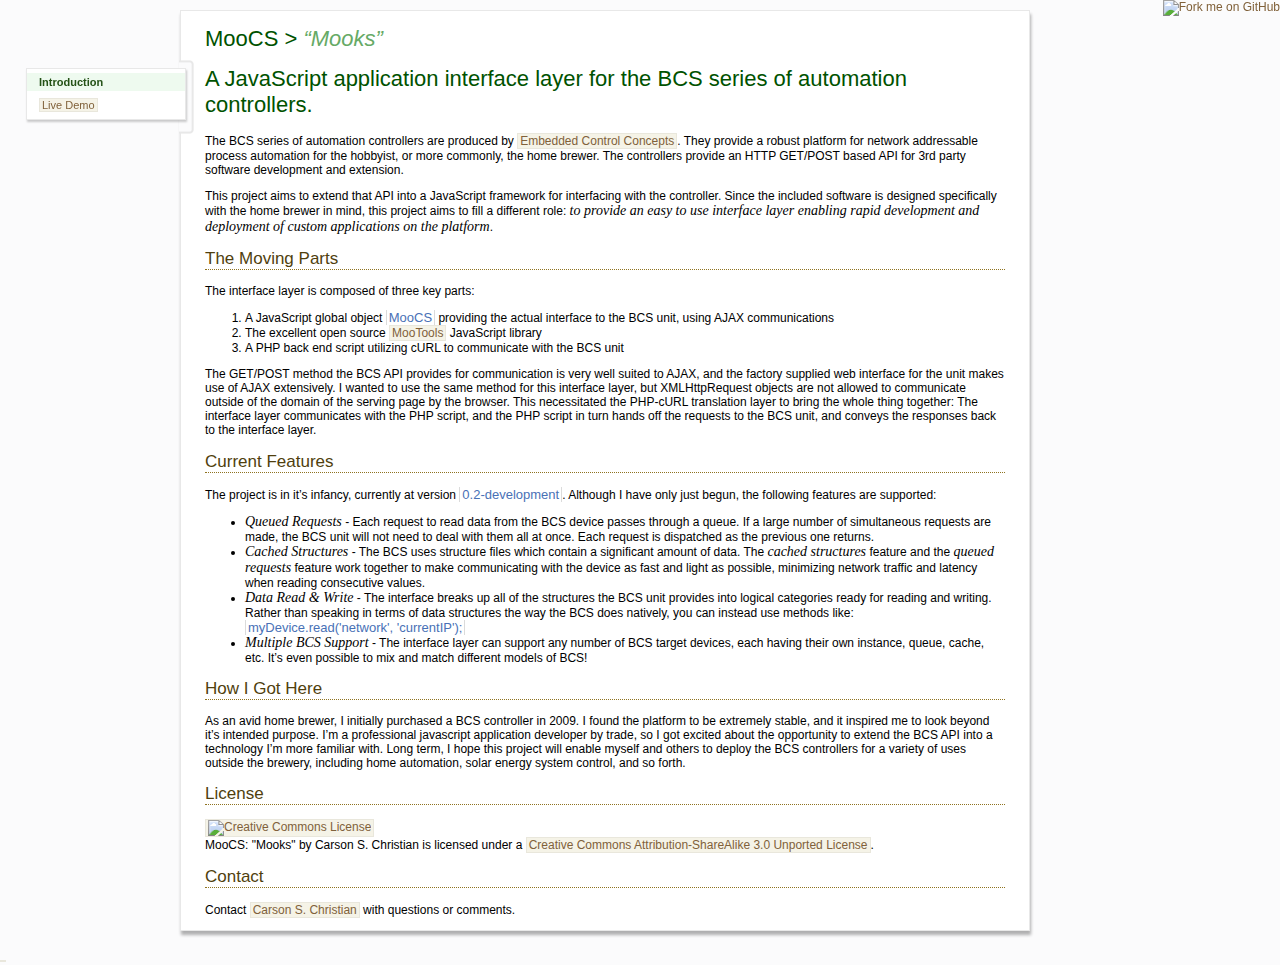
==== index.html @ b46bfe37 "Initial moocsinterface.net site commit" ====
<!DOCTYPE html PUBLIC "-//W3C//DTD XHTML 1.0 Strict//EN"
	"http://www.w3.org/TR/xhtml1/DTD/xhtml1-strict.dtd">

<html xmlns="http://www.w3.org/1999/xhtml" xml:lang="en" lang="en">
<head>
	<meta http-equiv="Content-Type" content="text/html; charset=utf-8"/>
	<link rel="stylesheet" href="site.css" type="text/css" media="screen" title="no title" charset="utf-8">

	<title>MooCS: BCS Controller Interface Layer</title>
	
</head>

<body>
	<div class="navigation_indent">
		<div class="tr"></div>
		<div class="r"></div>
		<div class="br"></div>
		<div class="navigation">
			<ul>
				<li class="active">Introduction</li>
				<li><a href="/demo">Live Demo</a></li>
			</ul>
		</div>
	</div>
	<div id="body">
		<h1 id="moocs_8220mooks8221_a_javascript_application_interface_layer_for_the_bcs_series_of_automation_controllers">MooCS &gt; <em>&#8220;Mooks&#8221;</em></h1>
		<h1>A JavaScript application interface layer for the BCS series of automation controllers.</h1>

		<p>The BCS series of automation controllers are produced by <a href="http://www.embeddedcontrolconcepts.com">Embedded Control Concepts</a>. They provide a robust platform for network addressable process automation for the hobbyist, or more commonly, the home brewer. The controllers provide an HTTP GET/POST based API for 3rd party software development and extension.</p>

		<p>This project aims to extend that API into a JavaScript framework for interfacing with the controller. Since the included software is designed specifically with the home brewer in mind, this project aims to fill a different role: <em>to provide an easy to use interface layer enabling rapid development and deployment of custom applications on the platform</em>.</p>

		<h2 id="the_moving_parts">The Moving Parts</h2>

		<p>The interface layer is composed of three key parts:</p>

		<ol>
		<li>A JavaScript global object <code>MooCS</code> providing the actual interface to the BCS unit, using AJAX communications</li>
		<li>The excellent open source <a href="http://www.mootools.net">MooTools</a> JavaScript library</li>
		<li>A PHP back end script utilizing cURL to communicate with the BCS unit</li>
		</ol>

		<p>The GET/POST method the BCS API provides for communication is very well suited to AJAX, and the factory supplied web interface for the unit makes use of AJAX extensively. I wanted to use the same method for this interface layer, but XMLHttpRequest objects are not allowed to communicate outside of the domain of the serving page by the browser. This necessitated the PHP-cURL translation layer to bring the whole thing together: The interface layer communicates with the PHP script, and the PHP script in turn hands off the requests to the BCS unit, and conveys the responses back to the interface layer.</p>

		<h2 id="current_features">Current Features</h2>

		<p>The project is in it&#8217;s infancy, currently at version <code>0.2-development</code>. Although I have only just begun, the following features are supported:</p>

		<ul>
		<li><em>Queued Requests</em> - Each request to read data from the BCS device passes through a queue. If a large number of simultaneous requests are made, the BCS unit will not need to deal with them all at once. Each request is dispatched as the previous one returns.</li>
		<li><em>Cached Structures</em> - The BCS uses structure files which contain a significant amount of data. The <em>cached structures</em> feature and the <em>queued requests</em> feature work together to make communicating with the device as fast and light as possible, minimizing network traffic and latency when reading consecutive values.</li>
		<li><em>Data Read &amp; Write</em> - The interface breaks up all of the structures the BCS unit provides into logical categories ready for reading and writing. Rather than speaking in terms of data structures the way the BCS does natively, you can instead use methods like: <code>myDevice.read('network', 'currentIP');</code></li>
		<li><em>Multiple BCS Support</em> - The interface layer can support any number of BCS target devices, each having their own instance, queue, cache, etc. It&#8217;s even possible to mix and match different models of BCS!</li>
		</ul>

		<h2 id="how_i_got_here">How I Got Here</h2>

		<p>As an avid home brewer, I initially purchased a BCS controller in 2009. I found the platform to be extremely stable, and it inspired me to look beyond it&#8217;s intended purpose. I&#8217;m a professional javascript application developer by trade, so I got excited about the opportunity to extend the BCS API into a technology I&#8217;m more familiar with. Long term, I hope this project will enable myself and others to deploy the BCS controllers for a variety of uses outside the brewery, including home automation, solar energy system control, and so forth.</p>

		<h2 id="license">License</h2>

		<p><a rel="license" href="http://creativecommons.org/licenses/by-sa/3.0/"><img alt="Creative Commons License" style="border-width:0" src="http://i.creativecommons.org/l/by-sa/3.0/88x31.png" /></a><br /><span xmlns:dct="http://purl.org/dc/terms/" href="http://purl.org/dc/dcmitype/InteractiveResource" property="dct:title" rel="dct:type">MooCS: "Mooks"</span> by Carson S. Christian is licensed under a <a rel="license" href="http://creativecommons.org/licenses/by-sa/3.0/">Creative Commons Attribution-ShareAlike 3.0 Unported License</a>.</p>

		<h2 id="contact">Contact</h2>

		<p>Contact <a href="mailto:cchristian@moocsinterface.net">Carson S. Christian</a> with questions or comments.</p>
	</div>
	<a href="http://github.com/cscade/MooCS"><img style="position: fixed; top: 0; right: 0; border: 0;" src="http://s3.amazonaws.com/github/ribbons/forkme_right_green_007200.png" alt="Fork me on GitHub" id="forkMe"/></a>
	<script src="/lib/js/mootools/mootools.core.js" type="text/javascript" charset="utf-8"></script>
	<script src="local.js" type="text/javascript" charset="utf-8"></script>
</body>
</html>
---- site.css ----
/* @override http://www.moocs.com/site.css */

html, body {
	margin: 0;
	padding: 0;
}

body {
	font: 12px Lucida, Verdana, sans-serif;
	background-color: #fbfbfc;
}

div#body {
	max-width: 800px;
	border: 1px solid #e8e8e8;
	padding-left: 24px;
	padding-right: 24px;
	margin: 10px 20px 20px 180px;
	background-color: white;
	-moz-box-shadow: 1px 4px 3px rgba(0,0,0,0.3);
	-webkit-box-shadow: 1px 4px 3px rgba(0,0,0,0.3);
	overflow: visible;
	position: relative;
}

h1 {
	color: #005200;
	font: 22px "Lucida Grande", Lucida, Verdana, sans-serif;
	margin-right: 20px;
}

h1 em {
	color: #6a6;
	font: italic normal 22px "Gill Sans", Arial;
}

h2 {
	color: #503f0e;
	border-bottom: 1px dotted #8f7320;
	font: 17px "Lucida Grande", Lucida, Verdana, sans-serif;
}

em {
	font: italic 14px Georgia, "Times New Roman", Times, serif;
}

a {
	text-decoration: none;
	color: #80613a;
	display: inline-block;
	background-color: #f5f3e7;
	padding-right: 2px;
	padding-left: 2px;
	border: 1px solid #e9e7dc;
}

a:hover {
	text-decoration: underline;
}

code {
	font: 13px "Gill Sans", Arial;
	color: #4971b6;
	display: inline-block;
	border-left-style: solid;
	border-left-width: 1px;
	border-right-style: solid;
	border-right-width: 1px;
	padding-right: 2px;
	padding-left: 2px;
	border-color: #dbdbdb;
}

div.navigation_indent {
	position: fixed;
	width: 160px;
	left: 26px;
	top: 60px;
	display: block;
	padding-right: 8px;
	padding-top: 8px;
	padding-bottom: 10px;
	z-index: 1;
}

div.navigation_indent div.tr {
	position: absolute;
	top: 0;
	width: 15px;
	height: 4px;
	right: 0;
	background: url(images/indent_01.png) no-repeat;
}

div.navigation_indent div.r {
	position: absolute;
	top: 4px;
	width: 15px;
	right: 0;
	background: url(images/indent_02.png) repeat-y;
	height: 100%;
}

div.navigation_indent div.br {
	position: absolute;
	width: 15px;
	height: 3px;
	right: 0;
	background: url(images/indent_03.png) no-repeat;
	bottom: -4px;
}

div.navigation {
	background-color: white;
	-moz-box-shadow: 1px 4px 3px rgba(0,0,0,0.1);
	-webkit-box-shadow: 1px 2px 2px rgba(0,0,0,0.2);
	border: 1px solid #e8e8e8;
	color: #255217;
	position: relative;
	font: 11px "Lucida Grande", Lucida, Verdana, sans-serif;
}

div.navigation ul {
	margin: 0;
	padding: 0;
}

div.navigation ul li {
	list-style-type: none;
	margin-top: 4px;
	margin-bottom: 4px;
	padding: 3px 8px 3px 12px;
}

div.navigation ul li:hover {
	background-color: #eefaef;
}

div.navigation ul li.active {
	background-color: #eefaef;
	font-weight: bold;
}
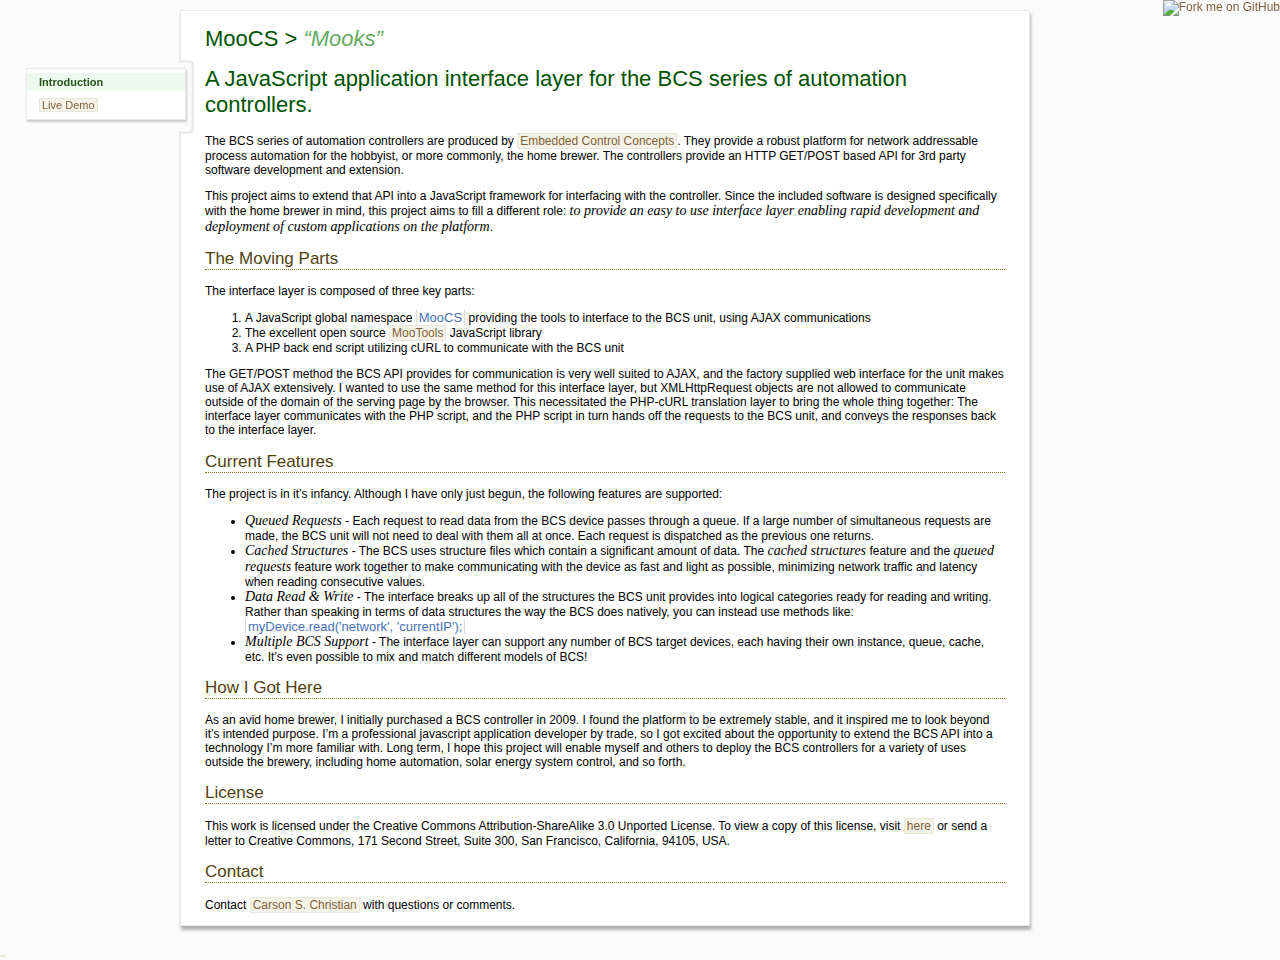
==== commit b8a2cba1: "Update home page, use Packager for dependencies" ====
--- a/index.html
+++ b/index.html
@@ -35,7 +35,7 @@
 		<p>The interface layer is composed of three key parts:</p>
 
 		<ol>
-		<li>A JavaScript global object <code>MooCS</code> providing the actual interface to the BCS unit, using AJAX communications</li>
+		<li>A JavaScript global namespace <code>MooCS</code> providing the tools to interface to the BCS unit, using AJAX communications</li>
 		<li>The excellent open source <a href="http://www.mootools.net">MooTools</a> JavaScript library</li>
 		<li>A PHP back end script utilizing cURL to communicate with the BCS unit</li>
 		</ol>
@@ -44,7 +44,7 @@
 
 		<h2 id="current_features">Current Features</h2>
 
-		<p>The project is in it&#8217;s infancy, currently at version <code>0.2-development</code>. Although I have only just begun, the following features are supported:</p>
+		<p>The project is in it&#8217;s infancy. Although I have only just begun, the following features are supported:</p>
 
 		<ul>
 		<li><em>Queued Requests</em> - Each request to read data from the BCS device passes through a queue. If a large number of simultaneous requests are made, the BCS unit will not need to deal with them all at once. Each request is dispatched as the previous one returns.</li>
@@ -59,7 +59,7 @@
 
 		<h2 id="license">License</h2>
 
-		<p><a rel="license" href="http://creativecommons.org/licenses/by-sa/3.0/"><img alt="Creative Commons License" style="border-width:0" src="http://i.creativecommons.org/l/by-sa/3.0/88x31.png" /></a><br /><span xmlns:dct="http://purl.org/dc/terms/" href="http://purl.org/dc/dcmitype/InteractiveResource" property="dct:title" rel="dct:type">MooCS: "Mooks"</span> by Carson S. Christian is licensed under a <a rel="license" href="http://creativecommons.org/licenses/by-sa/3.0/">Creative Commons Attribution-ShareAlike 3.0 Unported License</a>.</p>
+		<p>This work is licensed under the Creative Commons Attribution-ShareAlike 3.0 Unported License. To view a copy of this license, visit <a href="http://creativecommons.org/licenses/by-sa/3.0/">here</a> or send a letter to Creative Commons, 171 Second Street, Suite 300, San Francisco, California, 94105, USA.</p>
 
 		<h2 id="contact">Contact</h2>
 
